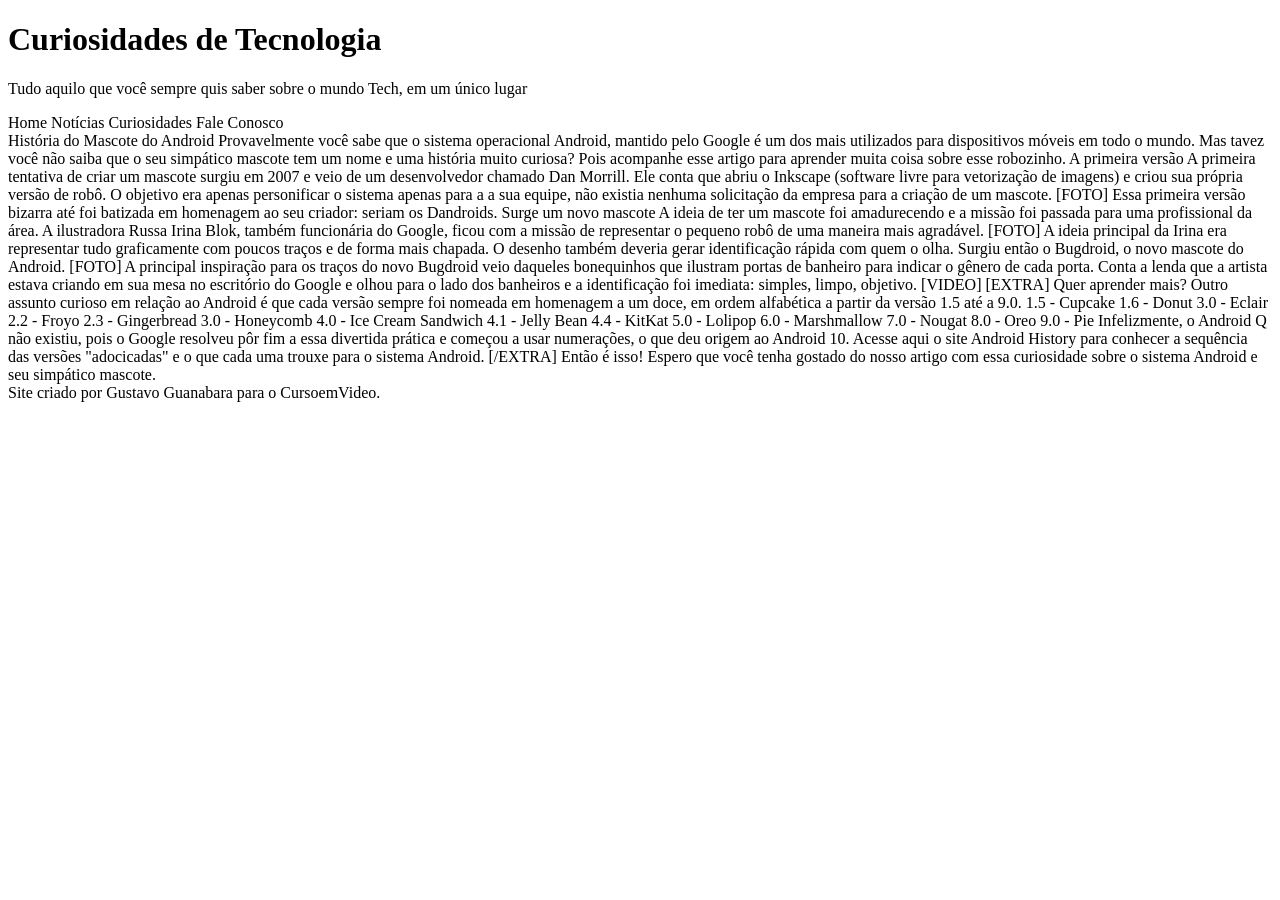
==== desafio01/index.html @ 9bf2b02b "atualizações" ====
<!DOCTYPE html>
<html lang="pt-br">
<head>
    <meta charset="UTF-8">
    <meta name="viewport" content="width=device-width, initial-scale=1.0">
    <title>Android</title>
</head>
<body>
    <header>
        <h1>Curiosidades de Tecnologia</h1>
        
        <p>Tudo aquilo que você sempre quis saber sobre o mundo Tech, em um único lugar</p>
    </header>

<nav>
    Home
    Notícias
    Curiosidades
    Fale Conosco
</nav>

<main>
    História do Mascote do Android
    
    Provavelmente você sabe que o sistema operacional Android, mantido pelo Google é um dos mais utilizados para dispositivos móveis em todo o mundo. Mas tavez você não saiba que o seu simpático mascote tem um nome e uma história muito curiosa? Pois acompanhe esse artigo para aprender muita coisa sobre esse robozinho.
    
    A primeira versão
    
    A primeira tentativa de criar um mascote surgiu em 2007 e veio de um desenvolvedor chamado Dan Morrill. Ele conta que abriu o Inkscape (software livre para vetorização de imagens) e criou sua própria versão de robô. O objetivo era apenas personificar o sistema apenas para a a sua equipe, não existia nenhuma solicitação da empresa para a criação de um mascote.
    
    [FOTO]
    
    Essa primeira versão bizarra até foi batizada em homenagem ao seu criador: seriam os Dandroids.
    
    Surge um novo mascote
    
    A ideia de ter um mascote foi amadurecendo e a missão foi passada para uma profissional da área. A ilustradora Russa Irina Blok, também funcionária do Google, ficou com a missão de representar o pequeno robô de uma maneira mais agradável.
    
    [FOTO]
    
    A ideia principal da Irina era representar tudo graficamente com poucos traços e de forma mais chapada. O desenho também deveria gerar identificação rápida com quem o olha. Surgiu então o Bugdroid, o novo mascote do Android.
    
    [FOTO]
    
    A principal inspiração para os traços do novo Bugdroid veio daqueles bonequinhos que ilustram portas de banheiro para indicar o gênero de cada porta. Conta a lenda que a artista estava criando em sua mesa no escritório do Google e olhou para o lado dos banheiros e a identificação foi imediata: simples, limpo, objetivo.
    
    [VIDEO]
    
    [EXTRA] Quer aprender mais?
    
    Outro assunto curioso em relação ao Android é que cada versão sempre foi nomeada em homenagem a um doce, em ordem alfabética a partir da versão 1.5 até a 9.0.
    
    1.5 - Cupcake
    1.6 - Donut
    3.0 - Eclair
    2.2 - Froyo
    2.3 - Gingerbread
    3.0 - Honeycomb
    4.0 - Ice Cream Sandwich
    4.1 - Jelly Bean
    4.4 - KitKat
    5.0 - Lolipop
    6.0 - Marshmallow
    7.0 - Nougat
    8.0 - Oreo
    9.0 - Pie
    
    Infelizmente, o Android Q não existiu, pois o Google resolveu pôr fim a essa divertida prática e começou a usar numerações, o que deu origem ao Android 10.
    
    Acesse aqui o site Android History para conhecer a sequência das versões "adocicadas" e o que cada uma trouxe para o sistema Android.
    [/EXTRA]
    
    Então é isso! Espero que você tenha gostado do nosso artigo com essa curiosidade sobre o sistema Android e seu simpático mascote.
</main>
         
<footer>Site criado por Gustavo Guanabara para o CursoemVideo.</footer>
</body>
</html>
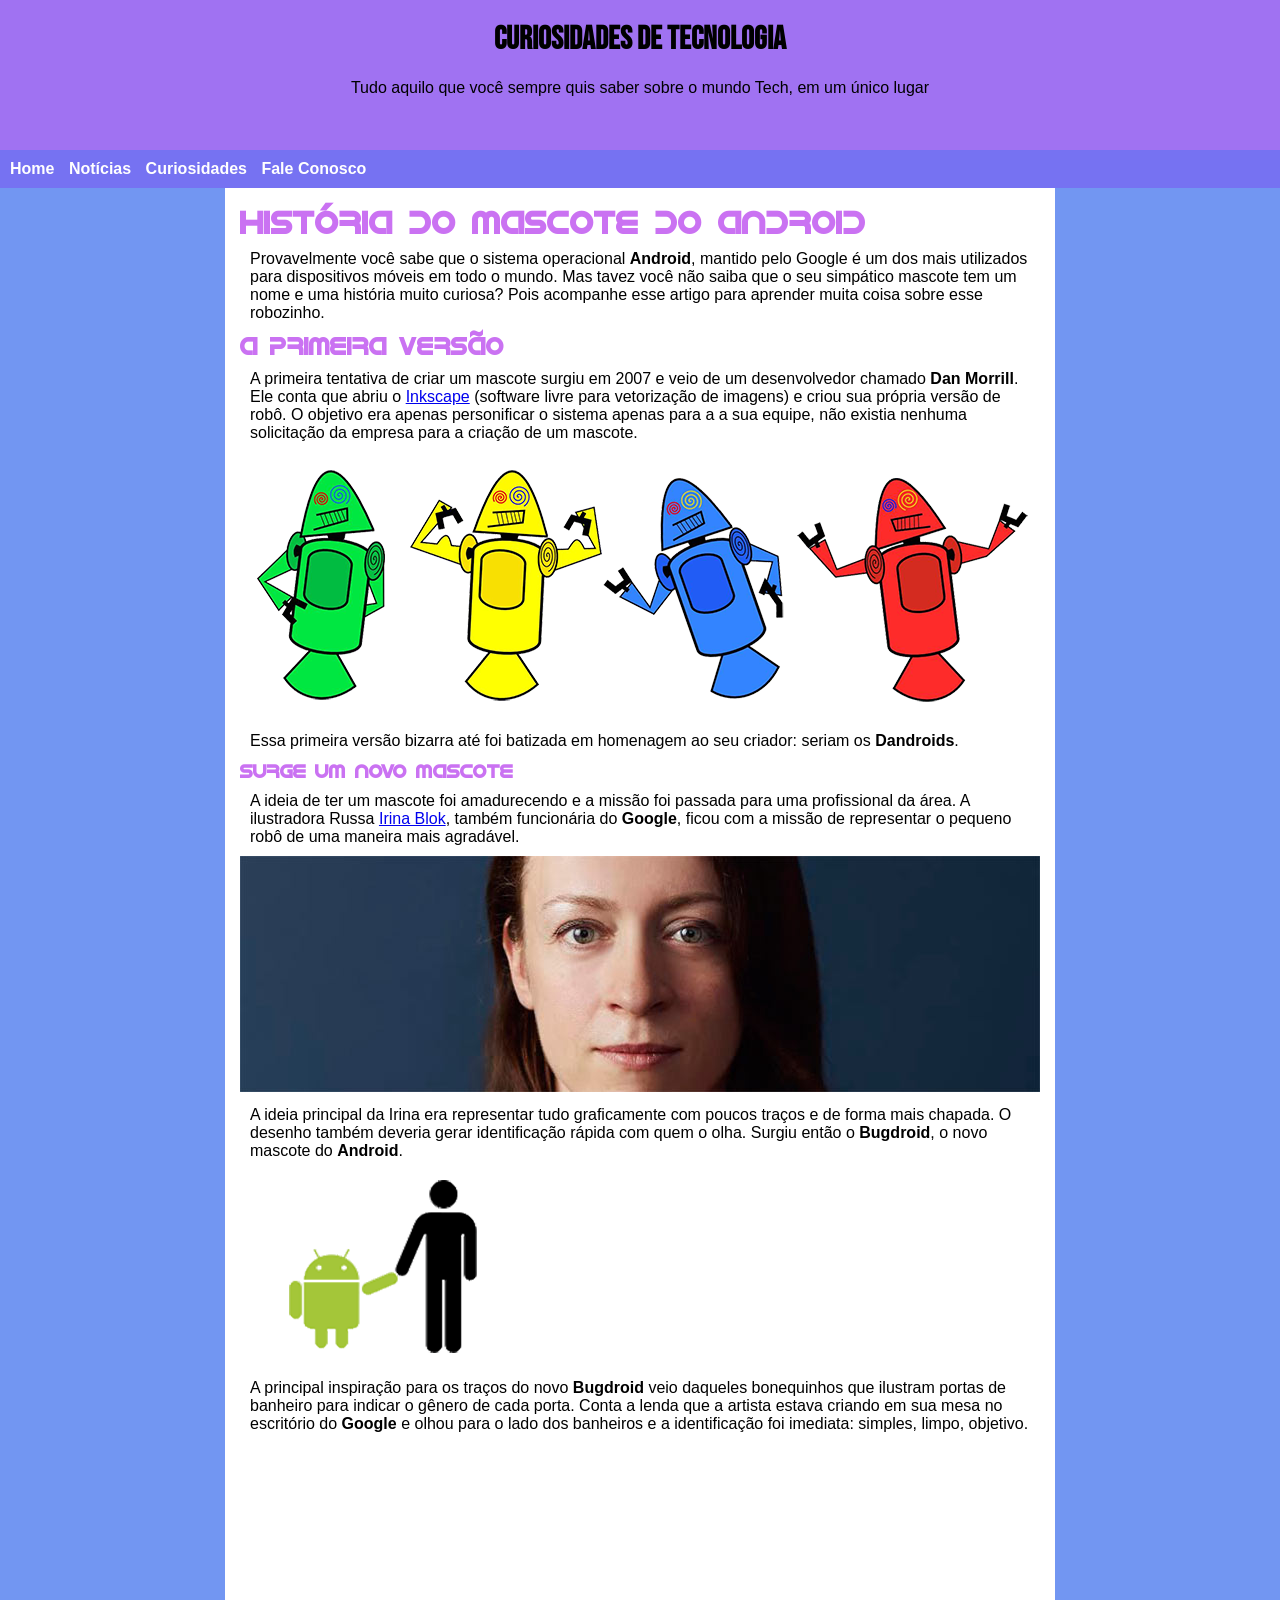
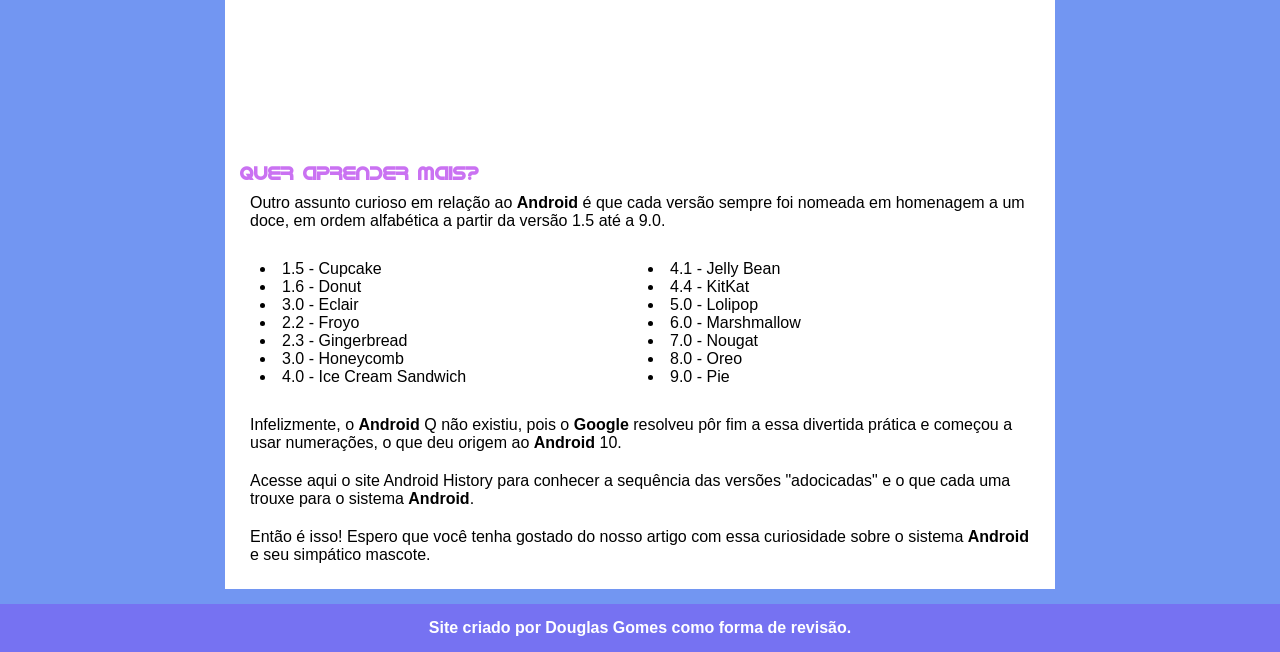
==== commit 68b11abe: "avanços da revisão" ====
--- a/desafio01/index.html
+++ b/desafio01/index.html
@@ -4,6 +4,7 @@
     <meta charset="UTF-8">
     <meta name="viewport" content="width=device-width, initial-scale=1.0">
     <title>Android</title>
+    <link rel="stylesheet" href="estilo/style.css">
 </head>
 <body>
     <header>
@@ -13,66 +14,69 @@
     </header>
 
 <nav>
-    Home
-    Notícias
-    Curiosidades
-    Fale Conosco
+    <a href="#">Home</a>
+    <a href="#">Notícias</a>
+    <a href="#">Curiosidades</a>
+    <a href="#">Fale Conosco</a>
 </nav>
 
 <main>
-    História do Mascote do Android
+    <h1>História do Mascote do Android</h1>
     
-    Provavelmente você sabe que o sistema operacional Android, mantido pelo Google é um dos mais utilizados para dispositivos móveis em todo o mundo. Mas tavez você não saiba que o seu simpático mascote tem um nome e uma história muito curiosa? Pois acompanhe esse artigo para aprender muita coisa sobre esse robozinho.
+    <p>Provavelmente você sabe que o sistema operacional <strong>Android</strong>, mantido pelo Google é um dos mais utilizados para dispositivos móveis em todo o mundo. Mas tavez você não saiba que o seu simpático mascote tem um nome e uma história muito curiosa? Pois acompanhe esse artigo para aprender muita coisa sobre esse robozinho.</p>
     
-    A primeira versão
+    <h2>A primeira versão</h2>
     
-    A primeira tentativa de criar um mascote surgiu em 2007 e veio de um desenvolvedor chamado Dan Morrill. Ele conta que abriu o Inkscape (software livre para vetorização de imagens) e criou sua própria versão de robô. O objetivo era apenas personificar o sistema apenas para a a sua equipe, não existia nenhuma solicitação da empresa para a criação de um mascote.
+    <p>A primeira tentativa de criar um mascote surgiu em 2007 e veio de um desenvolvedor chamado <strong>Dan Morrill</strong>. Ele conta que abriu o <a href="https://inkscape.softonic.com.br/" target="_blank">Inkscape</a> (software livre para vetorização de imagens) e criou sua própria versão de robô. O objetivo era apenas personificar o sistema apenas para a a sua equipe, não existia nenhuma solicitação da empresa para a criação de um mascote.</p>
     
-    [FOTO]
+    <img src="imagens/dan-droids.png" alt="">
     
-    Essa primeira versão bizarra até foi batizada em homenagem ao seu criador: seriam os Dandroids.
+    <p>Essa primeira versão bizarra até foi batizada em homenagem ao seu criador: seriam os <strong>Dandroids</strong>.</p>
     
-    Surge um novo mascote
+    <h3>Surge um novo mascote</h3>
     
-    A ideia de ter um mascote foi amadurecendo e a missão foi passada para uma profissional da área. A ilustradora Russa Irina Blok, também funcionária do Google, ficou com a missão de representar o pequeno robô de uma maneira mais agradável.
+    <p>A ideia de ter um mascote foi amadurecendo e a missão foi passada para uma profissional da área. A ilustradora Russa <a href="https://www.irinablok.com/" target="_blank">Irina Blok</a>, também funcionária do <strong>Google</strong>, ficou com a missão de representar o pequeno robô de uma maneira mais agradável.</p>
     
-    [FOTO]
+    <img src="imagens/irina-blok.jpg" alt="">
     
-    A ideia principal da Irina era representar tudo graficamente com poucos traços e de forma mais chapada. O desenho também deveria gerar identificação rápida com quem o olha. Surgiu então o Bugdroid, o novo mascote do Android.
+    <p>A ideia principal da Irina era representar tudo graficamente com poucos traços e de forma mais chapada. O desenho também deveria gerar identificação rápida com quem o olha. Surgiu então o <strong>Bugdroid</strong>, o novo mascote do <strong>Android</strong>.</p>
     
-    [FOTO]
+    <img src="imagens/bugdroid.png" alt="">
     
-    A principal inspiração para os traços do novo Bugdroid veio daqueles bonequinhos que ilustram portas de banheiro para indicar o gênero de cada porta. Conta a lenda que a artista estava criando em sua mesa no escritório do Google e olhou para o lado dos banheiros e a identificação foi imediata: simples, limpo, objetivo.
+    <p>A principal inspiração para os traços do novo <strong>Bugdroid</strong> veio daqueles bonequinhos que ilustram portas de banheiro para indicar o gênero de cada porta. Conta a lenda que a artista estava criando em sua mesa no escritório do <strong>Google</strong> e olhou para o lado dos banheiros e a identificação foi imediata: simples, limpo, objetivo.</p>
     
-    [VIDEO]
+    <iframe width="560" height="315" src="https://www.youtube.com/embed/aCSeTSmvqys?si=q9pQNN80uJNXwilu" title="YouTube video player" frameborder="0" allow="accelerometer; autoplay; clipboard-write; encrypted-media; gyroscope; picture-in-picture; web-share" referrerpolicy="strict-origin-when-cross-origin" allowfullscreen></iframe>
     
-    [EXTRA] Quer aprender mais?
+    <aside>
+        <h3>Quer aprender mais?</h3>
+        
+        <p>Outro assunto curioso em relação ao <strong>Android</strong> é que cada versão sempre foi nomeada em homenagem a um doce, em ordem alfabética a partir da versão 1.5 até a 9.0.</p>
+        
+        <ul>
+            <li>1.5 - Cupcake</li>
+            <li>1.6 - Donut</li>
+            <li>3.0 - Eclair</li>
+            <li>2.2 - Froyo</li>
+            <li>2.3 - Gingerbread</li>
+            <li>3.0 - Honeycomb</li>
+            <li>4.0 - Ice Cream Sandwich</li>
+            <li>4.1 - Jelly Bean</li>
+            <li>4.4 - KitKat</li>
+            <li>5.0 - Lolipop</li>
+            <li>6.0 - Marshmallow</li>
+            <li>7.0 - Nougat</li>
+            <li>8.0 - Oreo</li>
+            <li>9.0 - Pie</li>
+        </ul>
+        
+        <p>Infelizmente, o <strong>Android</strong> Q não existiu, pois o <strong>Google</strong> resolveu pôr fim a essa divertida prática e começou a usar numerações, o que deu origem ao <strong>Android</strong> 10.</p>
+        
+        <p>Acesse aqui o site Android History para conhecer a sequência das versões "adocicadas" e o que cada uma trouxe para o sistema <strong>Android</strong>.</p>
+    </aside>
     
-    Outro assunto curioso em relação ao Android é que cada versão sempre foi nomeada em homenagem a um doce, em ordem alfabética a partir da versão 1.5 até a 9.0.
-    
-    1.5 - Cupcake
-    1.6 - Donut
-    3.0 - Eclair
-    2.2 - Froyo
-    2.3 - Gingerbread
-    3.0 - Honeycomb
-    4.0 - Ice Cream Sandwich
-    4.1 - Jelly Bean
-    4.4 - KitKat
-    5.0 - Lolipop
-    6.0 - Marshmallow
-    7.0 - Nougat
-    8.0 - Oreo
-    9.0 - Pie
-    
-    Infelizmente, o Android Q não existiu, pois o Google resolveu pôr fim a essa divertida prática e começou a usar numerações, o que deu origem ao Android 10.
-    
-    Acesse aqui o site Android History para conhecer a sequência das versões "adocicadas" e o que cada uma trouxe para o sistema Android.
-    [/EXTRA]
-    
-    Então é isso! Espero que você tenha gostado do nosso artigo com essa curiosidade sobre o sistema Android e seu simpático mascote.
+    <p>Então é isso! Espero que você tenha gostado do nosso artigo com essa curiosidade sobre o sistema <strong>Android</strong> e seu simpático mascote.</p>
 </main>
          
-<footer>Site criado por Gustavo Guanabara para o CursoemVideo.</footer>
+<footer>Site criado por Douglas Gomes como forma de revisão.</footer>
 </body>
 </html>
--- a/desafio01/estilo/style.css
+++ b/desafio01/estilo/style.css
@@ -0,0 +1,105 @@
+@charset "UTF-8";
+
+
+@import url('https://fonts.googleapis.com/css2?family=Bebas+Neue&family=Exo+2:ital,wght@0,100..900;1,100..900&family=Lato:ital,wght@0,100;0,300;0,400;0,700;0,900;1,100;1,300;1,400;1,700;1,900&family=Passion+One:wght@400;700;900&family=Playwrite+HU:wght@100..400&family=Sriracha&display=swap');
+
+
+@font-face {
+    font-family: 'Android';
+    src: url(/desafio01/fontes/idroid.otf) format('truetype');
+}
+
+:root{
+    --cor1: #7296f2;
+    --cor2: #A072F2;
+    --cor3: #7672F2;
+    --cor4: #72BFF2;
+    --cor5: #CA72F2;
+
+    --Android: 'Android', sans-serif;
+    --Principal: Arial, Verdana, Helvetica, sans-serif;
+    --destaque: "Bebas Neue", sans-serif;
+
+
+}
+
+
+*{
+    padding: 0px;
+    margin: 0px;
+}
+
+body{
+    background-color: var(--cor1);
+    font-family: var(--Principal);
+
+}
+
+header{
+    background-color: var(--cor2);
+    height: 150px;
+    text-align: center;
+    margin: auto;
+    
+}
+
+header > h1{
+    font-family: var(--destaque);
+    padding: 20px;
+}
+header > p{
+    
+}
+
+nav{
+    background-color: var(--cor3);
+    padding: 10px;
+    
+}
+nav>a{
+    padding-right: 10px;
+    text-decoration: none;
+    color: white;
+    font-weight: bold;
+}
+
+main{
+    background-color: white;
+    width: 800px;
+    margin: auto;
+    padding: 15px;
+}
+
+main>h1{
+    font-family: var(--Android);
+    color: var(--cor5);
+    
+}
+
+main>h2,h3{
+    font-family: var(--Android);
+    color: var(--cor5);
+}
+
+main>p{
+    padding: 10px;
+}
+
+main>aside>p{
+    padding: 10px;
+}
+
+main>aside>ul{
+    list-style-position: inside;
+    columns: 2;
+    padding: 20px;
+}
+
+footer{
+    margin-top: 15px;
+    background-color: var(--cor3);
+    text-align: center;
+    padding: 15px;
+    color: white;
+    font-weight: bold;
+}
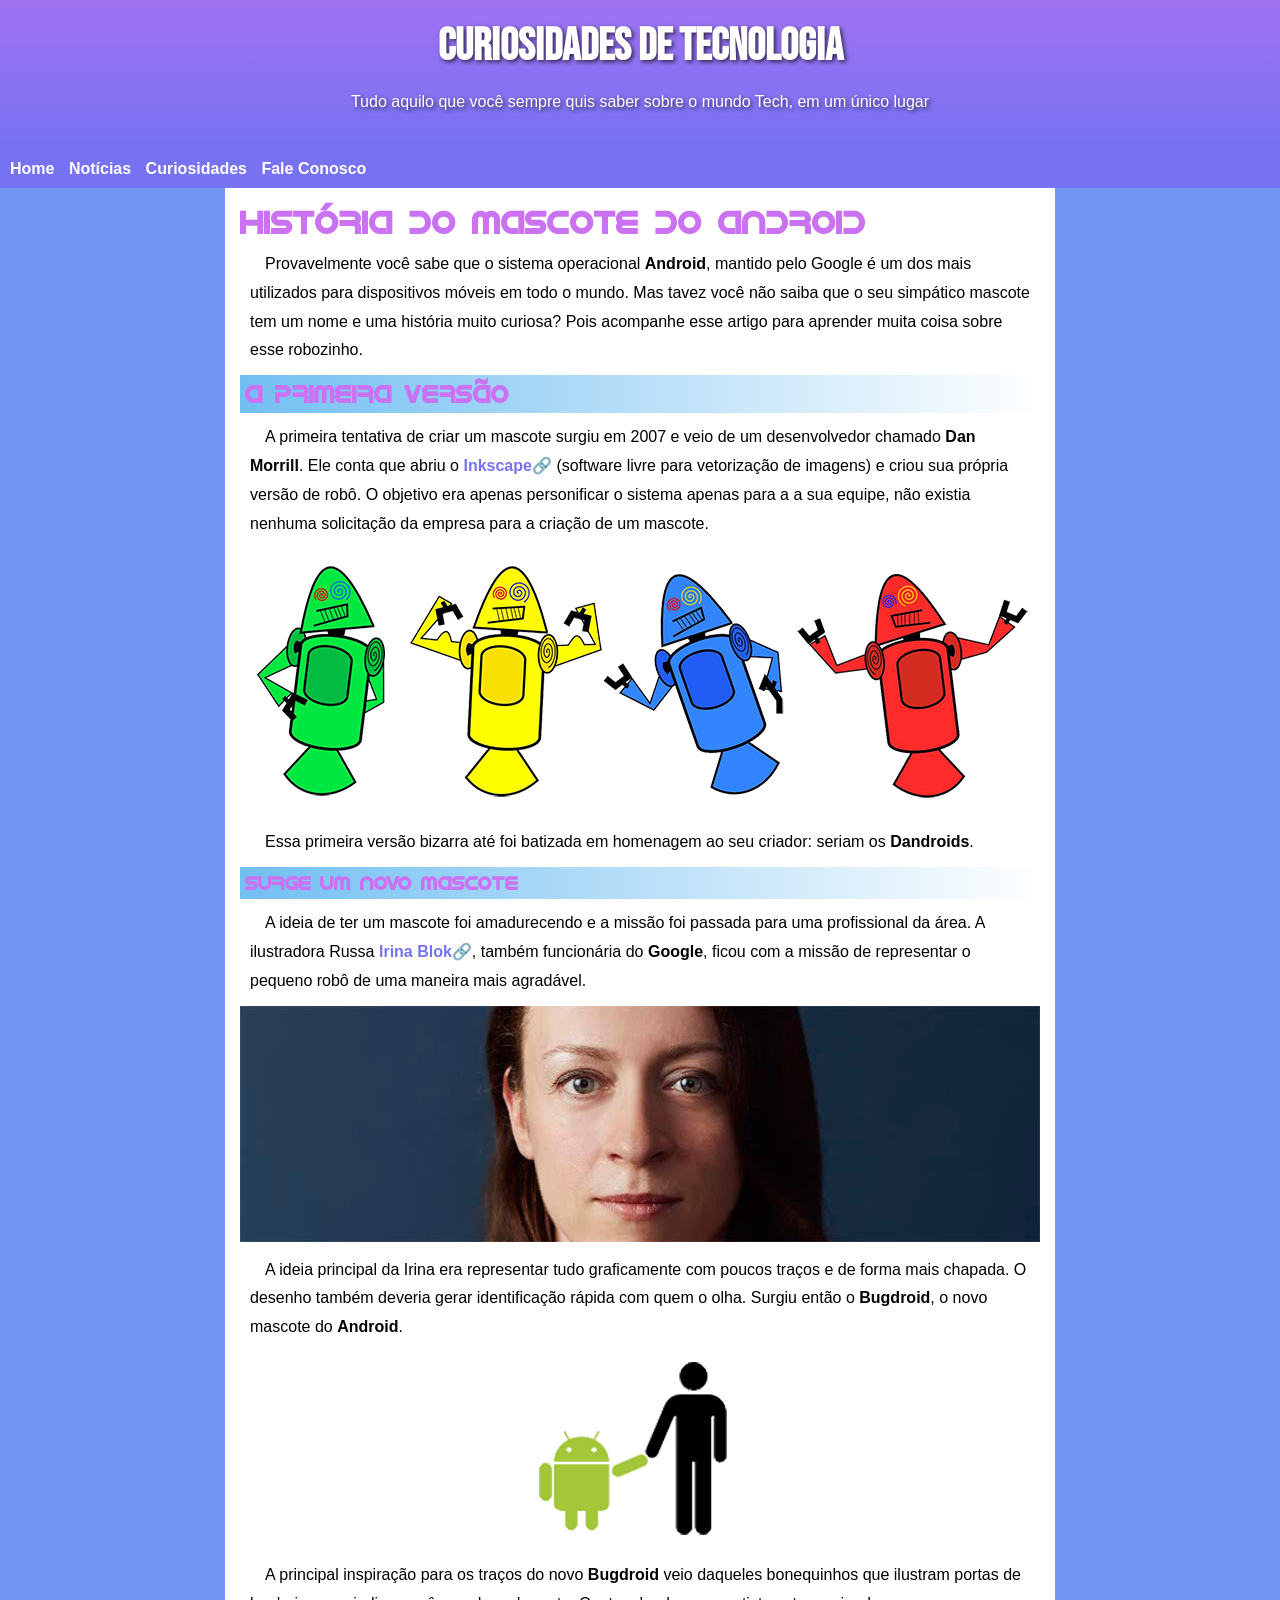
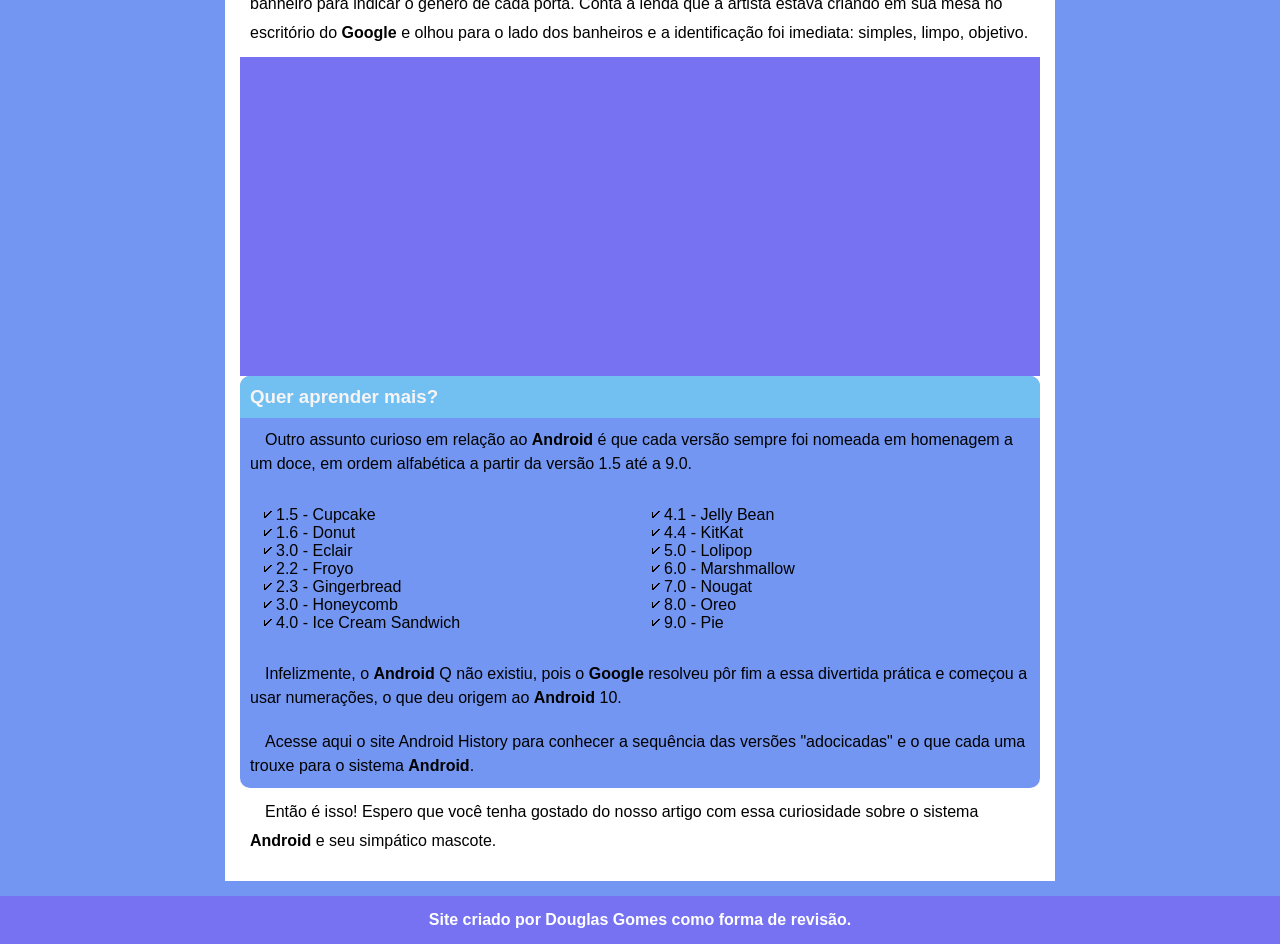
==== commit fa73e144: "revisão de hoje ta pago" ====
--- a/desafio01/index.html
+++ b/desafio01/index.html
@@ -27,26 +27,34 @@
     
     <h2>A primeira versão</h2>
     
-    <p>A primeira tentativa de criar um mascote surgiu em 2007 e veio de um desenvolvedor chamado <strong>Dan Morrill</strong>. Ele conta que abriu o <a href="https://inkscape.softonic.com.br/" target="_blank">Inkscape</a> (software livre para vetorização de imagens) e criou sua própria versão de robô. O objetivo era apenas personificar o sistema apenas para a a sua equipe, não existia nenhuma solicitação da empresa para a criação de um mascote.</p>
+    <p>A primeira tentativa de criar um mascote surgiu em 2007 e veio de um desenvolvedor chamado <strong>Dan Morrill</strong>. Ele conta que abriu o <a href="https://inkscape.softonic.com.br/" target="_blank" class="emoji">Inkscape</a> (software livre para vetorização de imagens) e criou sua própria versão de robô. O objetivo era apenas personificar o sistema apenas para a a sua equipe, não existia nenhuma solicitação da empresa para a criação de um mascote.</p>
     
+   <picture>
+    <source media="(max-width: 800px)" srcset="imagens/dan-droids-pq.png">
     <img src="imagens/dan-droids.png" alt="">
+   </picture>
     
     <p>Essa primeira versão bizarra até foi batizada em homenagem ao seu criador: seriam os <strong>Dandroids</strong>.</p>
     
     <h3>Surge um novo mascote</h3>
     
-    <p>A ideia de ter um mascote foi amadurecendo e a missão foi passada para uma profissional da área. A ilustradora Russa <a href="https://www.irinablok.com/" target="_blank">Irina Blok</a>, também funcionária do <strong>Google</strong>, ficou com a missão de representar o pequeno robô de uma maneira mais agradável.</p>
+    <p>A ideia de ter um mascote foi amadurecendo e a missão foi passada para uma profissional da área. A ilustradora Russa <a href="https://www.irinablok.com/" target="_blank" class="emoji">Irina Blok</a>, também funcionária do <strong>Google</strong>, ficou com a missão de representar o pequeno robô de uma maneira mais agradável.</p>
     
-    <img src="imagens/irina-blok.jpg" alt="">
+    <picture>
+        <source media="(max-width: 800px)" srcset="imagens/irina-blok-pq.jpg">
+        <img src="imagens/irina-blok.jpg" alt="">
+    </picture>
     
     <p>A ideia principal da Irina era representar tudo graficamente com poucos traços e de forma mais chapada. O desenho também deveria gerar identificação rápida com quem o olha. Surgiu então o <strong>Bugdroid</strong>, o novo mascote do <strong>Android</strong>.</p>
     
-    <img src="imagens/bugdroid.png" alt="">
+    <div><img src="imagens/bugdroid.png" alt=""></div>
     
     <p>A principal inspiração para os traços do novo <strong>Bugdroid</strong> veio daqueles bonequinhos que ilustram portas de banheiro para indicar o gênero de cada porta. Conta a lenda que a artista estava criando em sua mesa no escritório do <strong>Google</strong> e olhou para o lado dos banheiros e a identificação foi imediata: simples, limpo, objetivo.</p>
     
-    <iframe width="560" height="315" src="https://www.youtube.com/embed/aCSeTSmvqys?si=q9pQNN80uJNXwilu" title="YouTube video player" frameborder="0" allow="accelerometer; autoplay; clipboard-write; encrypted-media; gyroscope; picture-in-picture; web-share" referrerpolicy="strict-origin-when-cross-origin" allowfullscreen></iframe>
-    
+    <div id="video">
+        <iframe width="560" height="315" src="https://www.youtube.com/embed/aCSeTSmvqys?si=q9pQNN80uJNXwilu" title="YouTube video player" frameborder="0" allow="accelerometer; autoplay; clipboard-write; encrypted-media; gyroscope; picture-in-picture; web-share" referrerpolicy="strict-origin-when-cross-origin" allowfullscreen class="videos"></iframe>
+        
+    </div>
     <aside>
         <h3>Quer aprender mais?</h3>
         
--- a/desafio01/estilo/style.css
+++ b/desafio01/estilo/style.css
@@ -32,6 +32,7 @@
 body{
     background-color: var(--cor1);
     font-family: var(--Principal);
+   
 
 }
 
@@ -40,15 +41,33 @@
     height: 150px;
     text-align: center;
     margin: auto;
+    background-image: linear-gradient(to bottom, var(--cor2), var(--cor3));
     
 }
 
 header > h1{
     font-family: var(--destaque);
     padding: 20px;
+    font-size: 2.8em;
+    color: white;
+    text-shadow: rgba(0, 0, 0, 0.651) 2px 2px 4px;
+
 }
 header > p{
+    color: white;
+    text-shadow: rgba(0, 0, 0, 0.651) 2px 2px 4px;
+    margin: auto;
+
+}
+
+a{
+    color: #7672F2;
+    text-decoration: none;
+    font-weight: bold;
     
+}
+a.emoji::after{
+    content: "\1F517";
 }
 
 nav{
@@ -65,7 +84,7 @@
 
 main{
     background-color: white;
-    width: 800px;
+    max-width: 800px;
     margin: auto;
     padding: 15px;
 }
@@ -74,26 +93,70 @@
     font-family: var(--Android);
     color: var(--cor5);
     
+    
 }
 
-main>h2,h3{
+main>h2{
     font-family: var(--Android);
     color: var(--cor5);
+    background-image: linear-gradient(to right, var(--cor4), transparent);
+    padding: 5px;
+}
+
+main>h3{
+    font-family: var(--Android);
+    color: var(--cor5);
+    background-image: linear-gradient(to right, var(--cor4), transparent);
+    padding: 5px;
 }
 
 main>p{
     padding: 10px;
+    text-indent: 15px;
+    line-height: 1.8em;
+}
+
+main>aside{
+    background-color: var(--cor1);
+    border-radius: 10px;
+    
+}
+
+main>aside>h3{
+    padding: 10px;
+    font-weight: bold;
+    background-color: var(--cor4);
+    border-radius: 10px 10px 0px 0px;    
+    color: rgb(247, 244, 244);
+    
+    
 }
 
 main>aside>p{
     padding: 10px;
+    line-height: 1.5em;
+    text-indent: 15px;
 }
 
 main>aside>ul{
     list-style-position: inside;
     columns: 2;
     padding: 20px;
+    list-style-type: "\1F5F8";
+    
 }
+
+div{
+    text-align: center;
+
+}
+
+div#video{
+    background-color: #7672F2;
+   
+}
+
+
 
 footer{
     margin-top: 15px;
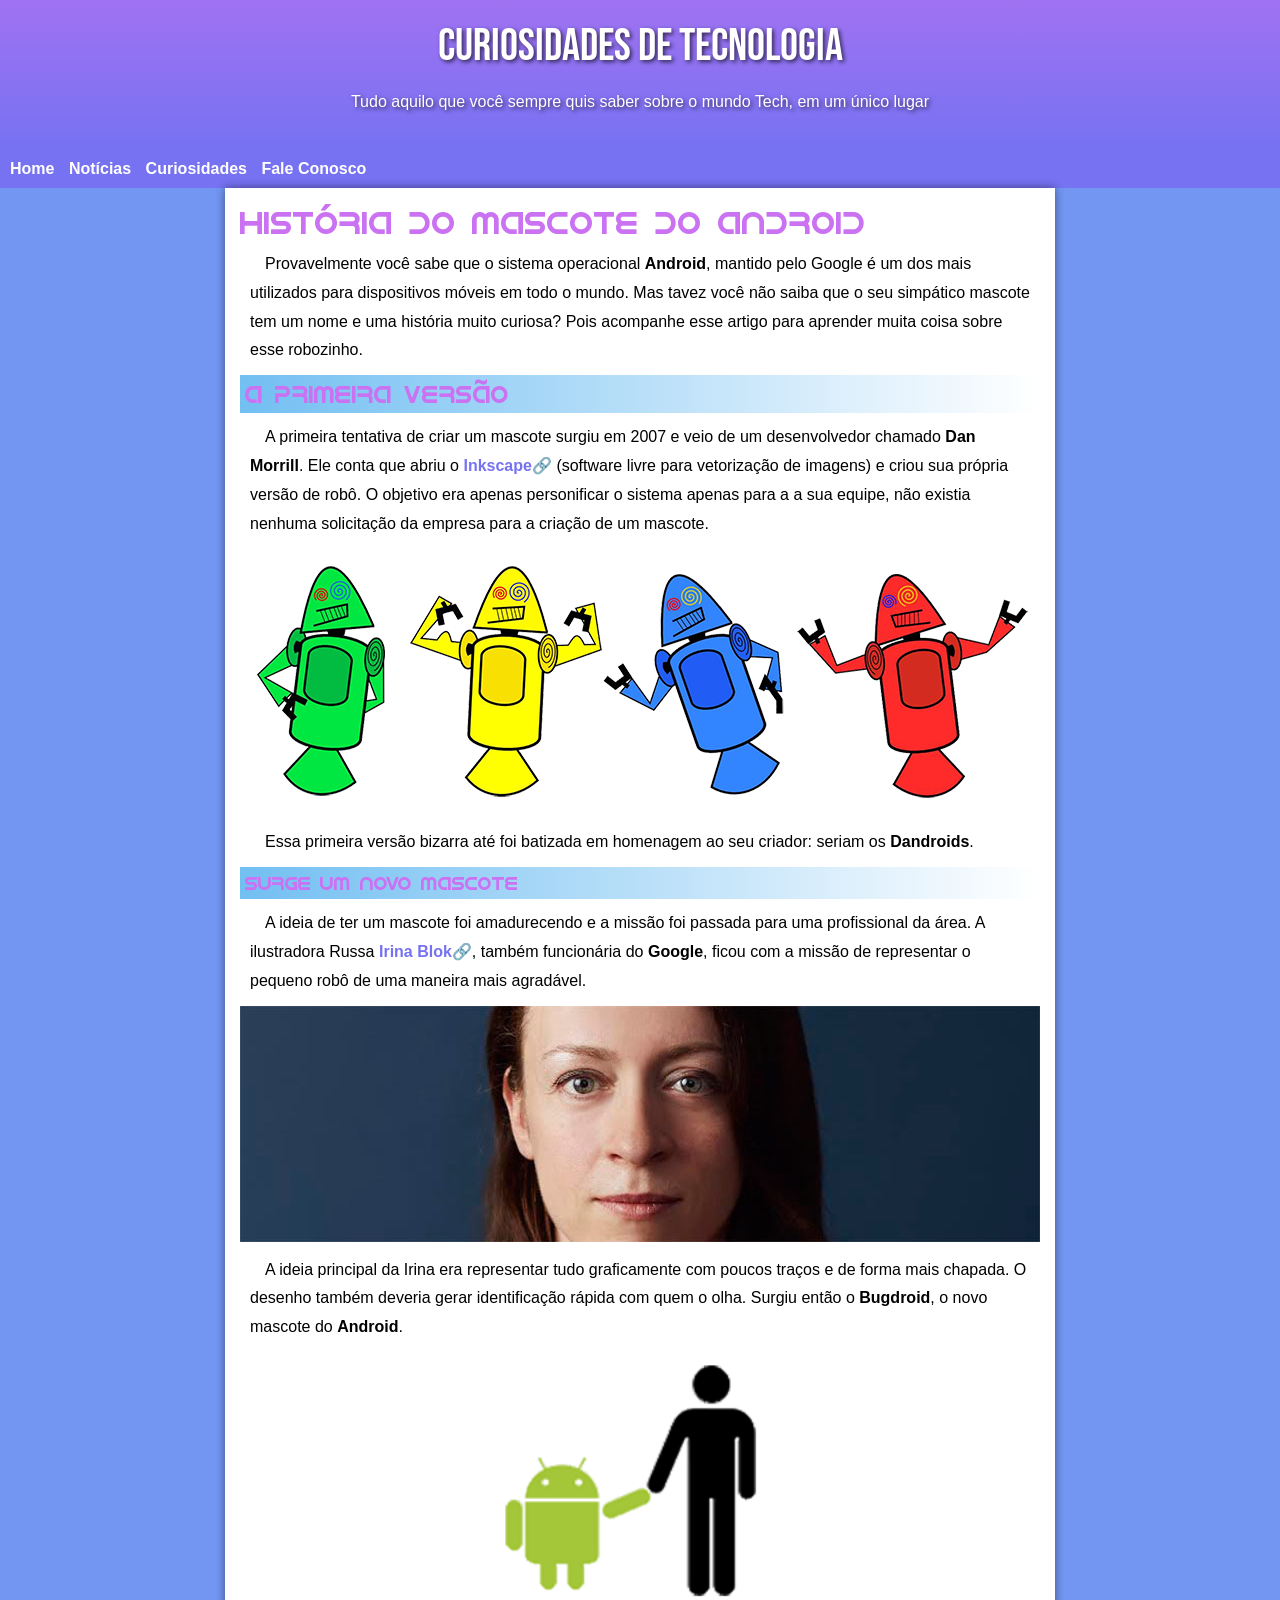
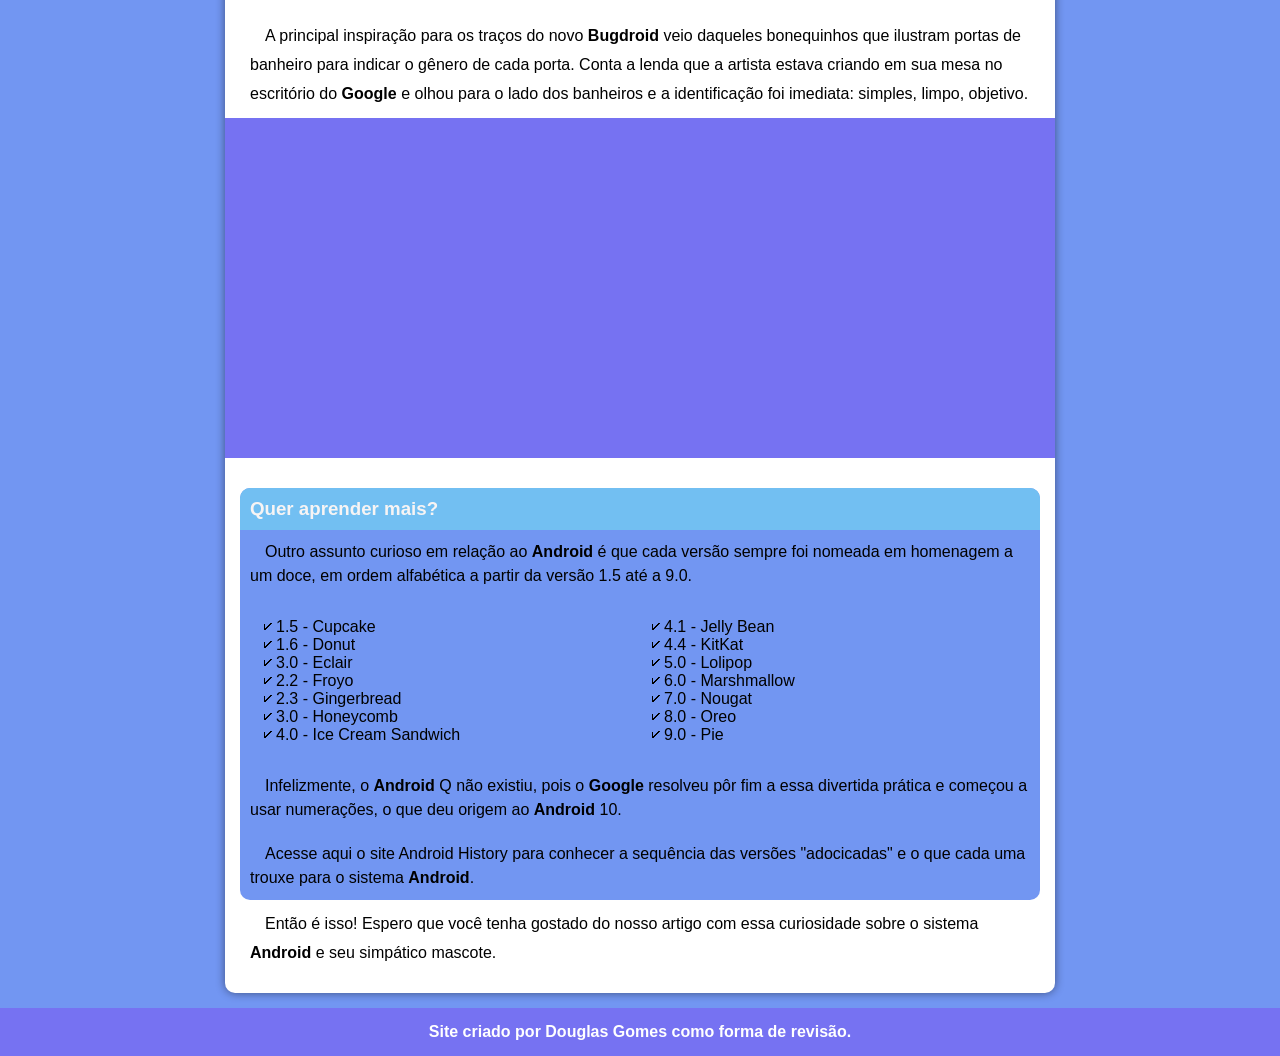
==== commit 69772052: "finalizei minha revisão do modulo 1" ====
--- a/desafio01/index.html
+++ b/desafio01/index.html
@@ -30,7 +30,7 @@
     <p>A primeira tentativa de criar um mascote surgiu em 2007 e veio de um desenvolvedor chamado <strong>Dan Morrill</strong>. Ele conta que abriu o <a href="https://inkscape.softonic.com.br/" target="_blank" class="emoji">Inkscape</a> (software livre para vetorização de imagens) e criou sua própria versão de robô. O objetivo era apenas personificar o sistema apenas para a a sua equipe, não existia nenhuma solicitação da empresa para a criação de um mascote.</p>
     
    <picture>
-    <source media="(max-width: 800px)" srcset="imagens/dan-droids-pq.png">
+    <source media="(max-width: 700px)" srcset="imagens/dan-droids-pq.png">
     <img src="imagens/dan-droids.png" alt="">
    </picture>
     
@@ -41,13 +41,13 @@
     <p>A ideia de ter um mascote foi amadurecendo e a missão foi passada para uma profissional da área. A ilustradora Russa <a href="https://www.irinablok.com/" target="_blank" class="emoji">Irina Blok</a>, também funcionária do <strong>Google</strong>, ficou com a missão de representar o pequeno robô de uma maneira mais agradável.</p>
     
     <picture>
-        <source media="(max-width: 800px)" srcset="imagens/irina-blok-pq.jpg">
+        <source media="(max-width: 700px)" srcset="imagens/irina-blok-pq.jpg">
         <img src="imagens/irina-blok.jpg" alt="">
     </picture>
     
     <p>A ideia principal da Irina era representar tudo graficamente com poucos traços e de forma mais chapada. O desenho também deveria gerar identificação rápida com quem o olha. Surgiu então o <strong>Bugdroid</strong>, o novo mascote do <strong>Android</strong>.</p>
     
-    <div><img src="imagens/bugdroid.png" alt=""></div>
+    <img src="imagens/bugdroid.png" alt="" class="pq">
     
     <p>A principal inspiração para os traços do novo <strong>Bugdroid</strong> veio daqueles bonequinhos que ilustram portas de banheiro para indicar o gênero de cada porta. Conta a lenda que a artista estava criando em sua mesa no escritório do <strong>Google</strong> e olhou para o lado dos banheiros e a identificação foi imediata: simples, limpo, objetivo.</p>
     
--- a/desafio01/estilo/style.css
+++ b/desafio01/estilo/style.css
@@ -48,6 +48,7 @@
 header > h1{
     font-family: var(--destaque);
     padding: 20px;
+    font-weight: normal;
     font-size: 2.8em;
     color: white;
     text-shadow: rgba(0, 0, 0, 0.651) 2px 2px 4px;
@@ -80,24 +81,36 @@
     text-decoration: none;
     color: white;
     font-weight: bold;
+
+}
+nav>a:hover{
+    background-color: var(--cor1);
+    padding: 10px;
+    border-radius: 10px;
+    
 }
 
 main{
     background-color: white;
+    min-width: 320px;
     max-width: 800px;
     margin: auto;
     padding: 15px;
+    box-shadow: 0px 0px 10px rgba(0, 0, 0, 0.466);
+    border-radius: 0px 0px 10px 10px;
 }
 
 main>h1{
     font-family: var(--Android);
     color: var(--cor5);
+    font-weight: normal;
     
     
 }
 
 main>h2{
     font-family: var(--Android);
+    font-weight: normal;
     color: var(--cor5);
     background-image: linear-gradient(to right, var(--cor4), transparent);
     padding: 5px;
@@ -105,6 +118,7 @@
 
 main>h3{
     font-family: var(--Android);
+    font-weight: normal;
     color: var(--cor5);
     background-image: linear-gradient(to right, var(--cor4), transparent);
     padding: 5px;
@@ -135,7 +149,7 @@
 main>aside>p{
     padding: 10px;
     line-height: 1.5em;
-    text-indent: 15px;
+    text-indent: 15px;          
 }
 
 main>aside>ul{
@@ -146,18 +160,33 @@
     
 }
 
-div{
-    text-align: center;
+div#video{
+    background-color: #7672F2;
+    margin: 0px -15px 30px -15px;
+    padding: 20px;
+    padding-bottom: 40%;
+    position: relative;
+    
 
 }
 
-div#video{
-    background-color: #7672F2;
-   
+div#video > iframe{
+    position: absolute;
+    left: 5%;
+    top: 5%;
+    width: 90%;
+    height: 90%;
+    
+}
+img{
+    width: 100%;
 }
 
-
-
+main > img.pq{
+    width: 50%;
+    display: block;
+    margin: auto;
+}
 footer{
     margin-top: 15px;
     background-color: var(--cor3);
